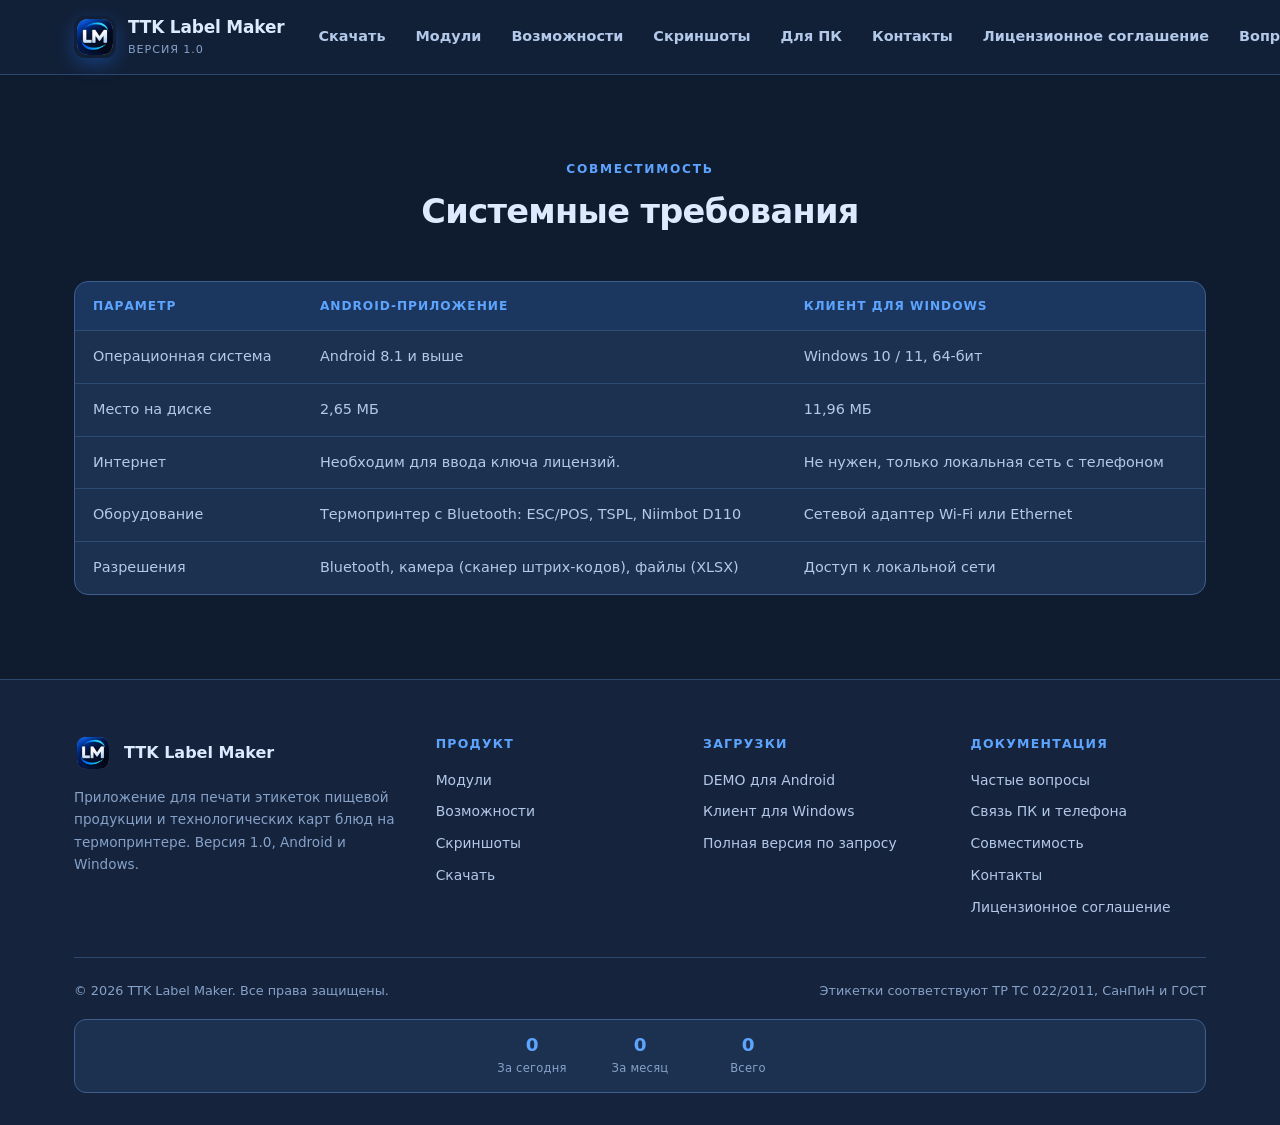
==== Compatibility.html @ c84359e0 "Счётчик: «за сегодня» через свежую разбивку по дням (dimensions=ym:s:date), чтобы видеть сегодняшние" ====
<!DOCTYPE html>
<html lang="ru" style="background:#0f1b2e">
<head>
<meta charset="UTF-8">
  <meta name="viewport" content="width=device-width, initial-scale=1">
  
<meta name="color-scheme" content="dark"><title>Совместимость и системные требования — TTK Label Maker</title>
  <meta name="description" content="Системные требования и совместимость TTK Label Maker: Android 8.0 и выше, Windows 10/11 64-бит, термопринтеры ESC/POS, TSPL и Niimbot D110.">
  <meta name="keywords" content="TTK Label Maker, этикетки, термопринтер, технологические карты, ТТК, СанПиН, ГОСТ, QR-код, Android, печать по Bluetooth, скачать APK">
  <meta name="theme-color" content="#050a14">
  <meta property="og:type" content="website">
  <meta property="og:title" content="TTK Label Maker — этикетки и техкарты с телефона">
  <meta property="og:description" content="Печать этикеток и технологических карт прямо со смартфона. Готовые базы с нормами хранения, QR-код, Bluetooth-печать, Windows-редактор баз.">
  <meta property="og:image" content="https://wasso75.github.io/ttk-label-maker/assets/img/app-icon.png">
  <meta property="og:url" content="https://wasso75.github.io/ttk-label-maker/Compatibility.html">
  <link rel="icon" type="image/png" href="assets/img/app-icon.png">
  <link rel="stylesheet" href="assets/css/style.css?v=20261026b">

  <!-- Yandex.Metrika counter -->
  <script type="text/javascript">
    (function (m, e, t, r, i, k, a) {
      m[i] = m[i] || function () { (m[i].a = m[i].a || []).push(arguments); };
      m[i].l = 1 * new Date();
      for (var j = 0; j < document.scripts.length; j++) { if (document.scripts[j].src === r) { return; } }
      k = e.createElement(t), a = e.getElementsByTagName(t)[0], k.async = 1, k.src = r, a.parentNode.insertBefore(k, a);
    })(window, document, "script", "https://mc.yandex.ru/metrika/tag.js", "ym");

    ym(113813533, "init", {
      clickmap: true,
      trackLinks: true,
      accurateTrackBounce: true,
      webvisor: true
    });
  </script>
  <noscript><div><img src="https://mc.yandex.ru/watch/113813533" style="position:absolute; left:-9999px;" alt="" /></div></noscript>
  <!-- /Yandex.Metrika counter -->
</head>
</head>
<body>

  <header class="header">
    <div class="container header__inner">
      <a class="brand" href="index.html">
        <img class="brand__icon" src="assets/img/app-icon.png" alt="Иконка TTK Label Maker" width="42" height="42">
        <span>
          <span class="brand__name">TTK Label Maker</span>
          <span class="brand__sub">версия 1.0</span>
        </span>
      </a>

      <nav id="mainNav">
          <ul class="nav">
            <li><a href="download.html">Скачать</a></li>
            <li><a class="is-active" href="modules.html">Модули</a></li>
            <li><a href="features.html">Возможности</a></li>
            <li><a href="screens.html">Скриншоты</a></li>
            <li><a href="pc.html">Для ПК</a></li>
            <li><a href="contacts.html">Контакты</a></li>
            <li><a href="license.html">Лицензионное соглашение</a></li>
            <li><a href="faq.html">Вопросы</a></li>
          </ul>
      </nav>

      <button class="nav-toggle" id="navToggle" type="button" aria-label="Открыть меню" aria-expanded="false" aria-controls="mainNav">
        <span class="nav-toggle__icon">
          <span class="nav-toggle__bar"></span>
          <span class="nav-toggle__bar"></span>
          <span class="nav-toggle__bar"></span>
        </span>
        <span class="nav-toggle__label">Меню</span>
      </button>

      <div class="header__cta">
        <a class="btn btn--primary btn--sm" href="download.html">Скачать</a>
      </div>
    </div>
  </header>

    <main id="top">

    <section class="section" id="compat">
      <div class="container">
        <div class="section__head">
          <span class="section__eyebrow">Совместимость</span>
          <h1 class="section__title">Системные требования</h1>
        </div>

        <div class="table-wrap">
          <table>
            <thead>
              <tr>
                <th>Параметр</th>
                <th>Android-приложение</th>
                <th>Клиент для Windows</th>
              </tr>
            </thead>
            <tbody>
              <tr>
                <td data-label="Параметр">Операционная система</td>
                <td data-label="Android-приложение">Android 8.1 и выше</td>
                <td data-label="Клиент для Windows">Windows 10 / 11, 64-бит</td>
              </tr>
              <tr>
                <td data-label="Параметр">Место на диске</td>
                <td data-label="Android-приложение">2,65 МБ</td>
                <td data-label="Клиент для Windows">11,96 МБ</td>
              </tr>
              <tr>
                <td data-label="Параметр">Интернет</td>
                <td data-label="Android-приложение">Необходим для ввода ключа лицензий.</td>
                <td data-label="Клиент для Windows">Не нужен, только локальная сеть с телефоном</td>
              </tr>
              <tr>
                <td data-label="Параметр">Оборудование</td>
                <td data-label="Android-приложение">Термопринтер с Bluetooth: ESC/POS, TSPL, Niimbot D110</td>
                <td data-label="Клиент для Windows">Сетевой адаптер Wi-Fi или Ethernet</td>
              </tr>
              <tr>
                <td data-label="Параметр">Разрешения</td>
                <td data-label="Android-приложение">Bluetooth, камера (сканер штрих-кодов), файлы (XLSX)</td>
                <td data-label="Клиент для Windows">Доступ к локальной сети</td>
              </tr>
            </tbody>
          </table>
        </div>
      </div>
    </section>

  </main>

  <footer class="footer">
    <div class="container">
      <div class="footer__grid">
        <div>
          <div class="footer__brand">
            <img src="assets/img/app-icon.png" alt="" width="38" height="38" loading="lazy">
            <span>TTK Label Maker</span>
          </div>
          <p>
            Приложение для печати этикеток пищевой продукции и технологических карт блюд
            на термопринтере. Версия 1.0, Android и Windows.
          </p>
        </div>

        <div>
          <h4>Продукт</h4>
          <ul>
            <li><a href="modules.html">Модули</a></li>
            <li><a href="features.html">Возможности</a></li>
            <li><a href="screens.html">Скриншоты</a></li>
            <li><a href="download.html">Скачать</a></li>
          </ul>
        </div>

        <div>
          <h4>Загрузки</h4>
          <ul>
            <li><a href="download/TTK-Label-DEMO-v1.0.apk">DEMO для Android</a></li>
            <li><a href="download/TTK-Label-Client.exe" download>Клиент для Windows</a></li>
            <li><a href="contacts.html">Полная версия по запросу</a></li>
          </ul>
        </div>

        <div>
          <h4>Документация</h4>
          <ul>
            <li><a href="faq.html">Частые вопросы</a></li>
            <li><a href="pc.html">Связь ПК и телефона</a></li>
            <li><a href="Compatibility.html">Совместимость</a></li>
            <li><a href="#contacts">Контакты</a></li>
            <li><a href="license.html">Лицензионное соглашение</a></li>
          </ul>
        </div>
      </div>

      <div class="footer__bottom">
        <span>© 2026 TTK Label Maker. Все права защищены.</span>
        <span>Этикетки соответствуют ТР ТС 022/2011, СанПиН и ГОСТ</span>
      </div>

      <div class="footer__stats" id="footerStats" aria-label="Статистика посещений">
        <span class="footer__stat">
          <b class="footer__stat-num" data-k="today">–</b>
          <span class="footer__stat-lbl">За сегодня</span>
        </span>
        <span class="footer__stat">
          <b class="footer__stat-num" data-k="month">–</b>
          <span class="footer__stat-lbl">За месяц</span>
        </span>
        <span class="footer__stat">
          <b class="footer__stat-num" data-k="total">–</b>
          <span class="footer__stat-lbl">Всего</span>
        </span>
      </div>
    </div>
  </footer>

  <button class="to-top" id="toTop" type="button" aria-label="Наверх">↑</button>

  <button class="to-top" id="toTop" type="button" aria-label="Наверх">↑</button>

  <div class="cursor-trail" id="cursorTrail" aria-hidden="true"></div>
  <div class="cursor-glow" id="cursorGlow" aria-hidden="true"></div>

  <script>
    (function () {
      var toTop = document.getElementById('toTop');

      window.addEventListener('scroll', function () {
        if (window.scrollY > 700) {
          toTop.classList.add('is-visible');
        } else {
          toTop.classList.remove('is-visible');
        }
      }, { passive: true });

      toTop.addEventListener('click', function () {
        window.scrollTo({ top: 0, behavior: 'smooth' });
      });

      // Мобильное меню (гамбургер)
      var navToggle = document.getElementById('navToggle');
      var mainNav = document.getElementById('mainNav');
      if (navToggle && mainNav) {
        navToggle.addEventListener('click', function () {
          var open = mainNav.classList.toggle('is-open');
          navToggle.setAttribute('aria-expanded', open ? 'true' : 'false');
          navToggle.setAttribute('aria-label', open ? 'Закрыть меню' : 'Открыть меню');
        });

        mainNav.addEventListener('click', function (e) {
          if (e.target && e.target.tagName === 'A') {
            mainNav.classList.remove('is-open');
            navToggle.setAttribute('aria-expanded', 'false');
            navToggle.setAttribute('aria-label', 'Открыть меню');
          }
        });
      }

      document.querySelectorAll('[data-file]').forEach(function (btn) {
        btn.addEventListener('click', function () {
          var file = btn.getAttribute('data-file');
          var isApk = /\.apk$/i.test(file);

          if (isApk) {
            window.location.href = file;
            var box = document.getElementById('install');
            if (box) {
              box.classList.remove('is-highlight');
              void box.offsetWidth;
              box.classList.add('is-highlight');
              box.scrollIntoView({ behavior: 'smooth', block: 'center' });
            }
            return;
          }

          var link = document.createElement('a');
          link.href = file;
          link.download = '';
          document.body.appendChild(link);
          link.click();
          document.body.removeChild(link);
        });
      });

      // Сияние и шлейф, следующие за курсором
      var glow = document.getElementById('cursorGlow');
      var trail = document.getElementById('cursorTrail');
      var calm = window.matchMedia('(prefers-reduced-motion: reduce)').matches;
      var fine = window.matchMedia('(hover: hover) and (pointer: fine)').matches;

      if (glow && trail && fine) {
        var tx = 0, ty = 0;
        var s = { x: 0, y: 0 }, c = { x: 0, y: 0 };
        var raf = null, alive = false;

        var move = function () {
          var k1 = calm ? 1 : 0.07;   // шлейф
          var k2 = calm ? 1 : 0.2;    // ядро

          s.x += (tx - s.x) * k1; s.y += (ty - s.y) * k1;
          c.x += (tx - c.x) * k2; c.y += (ty - c.y) * k2;

          trail.style.transform = 'translate3d(' + s.x.toFixed(1) + 'px,' + s.y.toFixed(1) + 'px,0)';
          glow.style.transform = 'translate3d(' + c.x.toFixed(1) + 'px,' + c.y.toFixed(1) + 'px,0)';

          if (Math.abs(tx - s.x) > 0.3 || Math.abs(ty - s.y) > 0.3 ||
              Math.abs(tx - c.x) > 0.3 || Math.abs(ty - c.y) > 0.3) {
            raf = requestAnimationFrame(move);
          } else {
            raf = null;
          }
        };

        var start = function () {
          if (!alive) {
            alive = true;
            s.x = tx; s.y = ty; c.x = tx; c.y = ty;
          }
          trail.classList.add('is-visible');
          glow.classList.add('is-visible');
          if (raf === null) {
            raf = requestAnimationFrame(move);
          }
        };

        var stop = function () {
          trail.classList.remove('is-visible');
          glow.classList.remove('is-visible');
        };

        document.addEventListener('mousemove', function (e) {
          tx = e.clientX;
          ty = e.clientY;
          start();
        }, { passive: true });

        document.addEventListener('touchstart', stop, { passive: true });
        document.addEventListener('mouseleave', stop);
        window.addEventListener('blur', stop);
      }

      // Копирование email/телефона в буфер с краткой подписью
      document.querySelectorAll('.contact-link--copy').forEach(function (link) {
        link.addEventListener('click', function (e) {
          var text = link.getAttribute('data-copy') || '';
          var label = link.getAttribute('data-copy-label') || 'Скопировано';

          // Кнопка «Запросить полную версию»: клик копирует адрес, а не открывает почтовик
          if (link.hasAttribute('data-tooltip')) {
            e.preventDefault();
          }

          function copied() {
            showCopyToast(e, label);
          }

          if (navigator.clipboard && navigator.clipboard.writeText) {
            navigator.clipboard.writeText(text).then(copied).catch(function () { fallbackCopy(text, link, copied); });
          } else {
            fallbackCopy(text, link, copied);
          }
        });
      });

      function fallbackCopy(text, link, done) {
        var ta = document.createElement('textarea');
        ta.value = text;
        ta.style.position = 'fixed';
        ta.style.opacity = '0';
        document.body.appendChild(ta);
        ta.select();
        try { document.execCommand('copy'); } catch (err) {}
        document.body.removeChild(ta);
        done();
      }

      function showCopyToast(e, label) {
        var toast = document.getElementById('copyToast');
        if (!toast) {
          toast = document.createElement('div');
          toast.id = 'copyToast';
          toast.className = 'copy-toast';
          document.body.appendChild(toast);
        }
        var x = (e && e.clientX) || window.innerWidth / 2;
        var y = (e && e.clientY) || window.innerHeight / 2;
        toast.textContent = label;
        toast.style.left = x + 'px';
        toast.style.top = y + 'px';
        toast.classList.add('is-visible');
        clearTimeout(toast._t);
        toast._t = setTimeout(function () {
          toast.classList.remove('is-visible');
        }, 1600);
      }

      // Плавное раскрытие/сворачивание FAQ — управляем вручную (перехват клика),
      // чтобы анимация шла плавно в обе стороны (нативный details скрывал мгновенно)
      document.querySelectorAll('.faq details').forEach(function (detail) {
        var body = detail.querySelector('.faq__answer');
        if (!body) return;

        // начальное состояние: если открыто (напр. восстановлено навигацией) — показать
        function toOpen() {
          body.classList.remove('is-closed');
          body.style.maxHeight = '0px';
          // ждём кадр, чтобы контент был отрендерен, потом замеряем и анимируем
          requestAnimationFrame(function () {
            var h = body.scrollHeight;
            body.style.maxHeight = h + 'px';
          });
        }

        function toClose() {
          body.style.maxHeight = body.scrollHeight + 'px';
          void body.offsetHeight;
          body.classList.add('is-closed');
          // после анимации реально закрываем details
          clearTimeout(detail._t);
          detail._t = setTimeout(function () {
            detail.open = false;
            body.style.maxHeight = '';
          }, 500);
        }

        if (detail.open) {
          toOpen();
        } else {
          body.classList.add('is-closed');
          body.style.maxHeight = '0px';
        }

        var summary = detail.querySelector('summary');
        summary.addEventListener('click', function (e) {
          e.preventDefault();
          if (detail.open) {
            toClose();
          } else {
            detail.open = true;
            toOpen();
          }
        });
      });

      // Скриншоты: без открытия на весь экран, только подсветка при наведении/тапе
      document.querySelectorAll('.gallery .shot__frame img, .win-shot__frame img, .win-fmt__frame img').forEach(function (img) {
        var frame = img.closest('.shot__frame, .win-shot__frame, .win-fmt__frame');
        if (frame) {
          frame.addEventListener('mouseenter', function () {
            frame.classList.add('is-hover');
          });
          frame.addEventListener('mouseleave', function () {
            frame.classList.remove('is-hover');
          });
        }
      });
    })();
  </script>

  <script>
    // Статистика посещений из Яндекс.Метрики (API)
    (function () {
      var CID = '113813533';
      var TOKEN = 'y0__wgBEJ-TziwY8dtNIJLzoMUZBxt44lhW3Wht_YZVXOSJeooBLZM';
      var box = document.getElementById('footerStats');
      if (!box) return;

      function fmt(n) {
        n = Math.round(n || 0);
        return n.toString().replace(/\B(?=(\d{3})+(?!\d))/g, ' ');
      }

      function set(key, val) {
        var el = box.querySelector('[data-k="' + key + '"]');
        if (el) {
          var shown = val;
          el.textContent = fmt(shown);
        }
      }

      function load() {
        var _now = new Date();
        var todayStr = _now.getFullYear() + '-' + String(_now.getMonth() + 1).padStart(2, '0') + '-' + String(_now.getDate()).padStart(2, '0');
        var urlToday = 'https://api-metrika.yandex.net/stat/v1/data?ids=' + CID +
          '&metrics=ym:s:visits&date1=' + todayStr + '&date2=' + todayStr + '&group=day&dimensions=ym:s:date';
        var d1 = new Date();
        d1.setDate(d1.getDate() - 30);
        var d1s = d1.toISOString().slice(0, 10);
        var urlMonth = 'https://api-metrika.yandex.net/stat/v1/data?ids=' + CID +
          '&metrics=ym:s:visits&date1=' + d1s + '&date2=today';
        var urlTotal = 'https://api-metrika.yandex.net/stat/v1/data?ids=' + CID +
          '&metrics=ym:s:visits&date1=2026-01-01&date2=today';

        function get(u, cb) {
          fetch(u, { headers: { 'Authorization': 'OAuth ' + TOKEN } })
            .then(function (r) { return r.json(); })
            .then(function (j) { cb((j && j.totals) ? j.totals[0] : 0); })
            .catch(function () { cb(0); });
        }

        get(urlToday, function (v) { set('today', v); });
        get(urlMonth, function (v) { set('month', v); });
        get(urlTotal, function (v) { set('total', v); });
      }

      load();
    })();
  </script>


  <script>
    // Плавный переход между страницами (затухание)
    (function () {
      function isInternal(href) {
        if (!href) return false;
        if (href.charAt(0) === '#') return false;
        if (/^(mailto:|tel:|download:)/i.test(href)) return false;
        if (/^https?:\/\//i.test(href)) return href.indexOf(location.origin) === 0;
        return true;
      }

      // затухание при появлении страницы
      document.documentElement.classList.add('page-enter');

      // прослушиваем клики по внутренним ссылкам
      document.addEventListener('click', function (e) {
        var a = e.target && e.target.closest ? e.target.closest('a') : null;
        if (!a) return;
        var href = a.getAttribute('href');
        if (!href) return;
        if (!/.html(?:#|$)/i.test(href)) return;
        if (!isInternal(href)) return;
        e.preventDefault();
        document.body.classList.add('page-leave');
        setTimeout(function () {
          window.location.href = href;
        }, 320);
      }, true);
    })();
  </script>

</body>
</html>
---- assets/css/style.css ----
﻿/* ============================================================
   TTK Label Maker — рекламная страница
   Тёмно-синяя тема, синий текст
   ============================================================ */

:root {
  color-scheme: dark;
  --bg: #0f1b2e;
  --bg-2: #15233c;
  --surface: #1c3150;
  --surface-2: #213a5f;
  --surface-3: #2a4773;
  --border: #3d5f8f;
  --text: #deebff;
  --text-dim: #b3c9e9;
  --muted: #86a2c9;
  --accent: #1e6fe0;
  --accent-2: #5da4ff;
  --accent-soft: rgba(30, 111, 224, 0.14);
  --accent-line: rgba(74, 147, 255, 0.35);
  --ok: #2f9e63;
  --radius-sm: 8px;
  --radius: 14px;
  --radius-lg: 22px;
  --shadow: 0 18px 50px rgba(0, 12, 30, 0.5);
  --shadow-blue: 0 14px 40px rgba(30, 111, 224, 0.28);
  --font: "Segoe UI", "Inter", system-ui, -apple-system, "Helvetica Neue", Arial, sans-serif;
}

* {
  margin: 0;
  padding: 0;
  box-sizing: border-box;
}

html {
  scroll-behavior: smooth;
  font-size: 16px;
  background: #0f1b2e;
}

body {
  font-family: var(--font);
  background: var(--bg);
  color: var(--text);
  line-height: 1.65;
  overflow-x: hidden;
  -webkit-font-smoothing: antialiased;
}

/* Плавный переход между страницами (затухание) */
html.page-enter {
  animation: pageFadeIn 0.45s ease;
}

body.page-leave {
  opacity: 0 !important;
  transition: opacity 0.3s ease;
}

@keyframes pageFadeIn {
  from {
    opacity: 0;
  }
  to {
    opacity: 1;
  }
}

img {
  display: block;
  max-width: 100%;
  height: auto;
}

a {
  color: var(--accent-2);
  text-decoration: none;
}

::selection {
  background: var(--accent);
  color: #fff;
}

::-webkit-scrollbar {
  width: 10px;
}
::-webkit-scrollbar-track {
  background: var(--bg);
}
::-webkit-scrollbar-thumb {
  background: #16324f;
  border-radius: 6px;
}
::-webkit-scrollbar-thumb:hover {
  background: #1e4468;
}

.container {
  width: 100%;
  max-width: 1180px;
  margin: 0 auto;
  padding: 0 24px;
}

/* ================= Шапка ================= */
.header {
  position: sticky;
  top: 0;
  z-index: 200;
  background: rgba(20, 34, 58, 0.88);
  backdrop-filter: blur(14px);
  -webkit-backdrop-filter: blur(14px);
  border-bottom: 1px solid rgba(51, 82, 124, 0.8);
}

.header__inner {
  display: flex;
  align-items: center;
  justify-content: space-between;
  gap: 20px;
  height: 74px;
}

.brand {
  display: flex;
  align-items: center;
  gap: 12px;
  color: var(--text);
  flex-shrink: 0;
}

.brand__icon {
  width: 42px;
  height: 42px;
  border-radius: 11px;
  box-shadow: 0 6px 18px rgba(30, 111, 224, 0.4);
}

.brand__name {
  font-weight: 800;
  font-size: 1.06rem;
  letter-spacing: -0.01em;
  line-height: 1.15;
}

.brand__sub {
  display: block;
  font-size: 0.7rem;
  font-weight: 500;
  color: var(--muted);
  letter-spacing: 0.08em;
  text-transform: uppercase;
}

.nav {
  display: flex;
  align-items: center;
  gap: 2px;
  list-style: none;
}

.nav a {
  display: block;
  padding: 9px 14px;
  border-radius: 10px;
  color: var(--text-dim);
  font-size: 0.9rem;
  font-weight: 600;
  transition: 0.2s ease;
  white-space: nowrap;
}

.nav a:hover {
  color: var(--accent-2);
  background: var(--accent-soft);
}

/* Кнопка-гамбургер (мобильное меню) */
.nav-toggle {
  display: none;
  flex-direction: column;
  align-items: center;
  justify-content: center;
  gap: 3px;
  min-width: 54px;
  height: 44px;
  padding: 6px 10px;
  margin-left: auto;
  background: transparent;
  border: 1px solid var(--accent-line);
  border-radius: 10px;
  cursor: pointer;
  z-index: 220;
}

.nav-toggle__icon {
  display: flex;
  flex-direction: column;
  justify-content: center;
  gap: 4px;
  width: 20px;
  height: 16px;
}

.nav-toggle__bar {
  display: block;
  width: 100%;
  height: 2px;
  border-radius: 2px;
  background: var(--text-dim);
  transition: transform 0.3s ease, opacity 0.3s ease, width 0.3s ease;
}

.nav-toggle__label {
  font-size: 0.66rem;
  font-weight: 700;
  color: var(--text-dim);
  letter-spacing: 0.04em;
  line-height: 1;
}

.nav-toggle[aria-expanded="true"] .nav-toggle__icon .nav-toggle__bar:nth-child(1) {
  transform: translateY(6px) rotate(45deg);
}

.nav-toggle[aria-expanded="true"] .nav-toggle__icon .nav-toggle__bar:nth-child(2) {
  opacity: 0;
}

.nav-toggle[aria-expanded="true"] .nav-toggle__icon .nav-toggle__bar:nth-child(3) {
  transform: translateY(-6px) rotate(-45deg);
}

.header__cta {
  flex-shrink: 0;
}

/* ================= Кнопки ================= */
.btn {
  display: inline-flex;
  align-items: center;
  justify-content: center;
  gap: 9px;
  padding: 13px 26px;
  border: 1px solid transparent;
  border-radius: 12px;
  font-family: inherit;
  font-size: 0.94rem;
  font-weight: 700;
  line-height: 1.2;
  letter-spacing: 0.01em;
  transition: 0.22s ease;
  white-space: nowrap;
}

.btn--primary {
  background: linear-gradient(135deg, var(--accent) 0%, #1658b0 100%);
  color: #fff;
  box-shadow: var(--shadow-blue);
}

.btn--primary:hover {
  transform: translateY(-2px);
  box-shadow: 0 18px 44px rgba(30, 111, 224, 0.42);
}

.btn--ghost {
  background: rgba(15, 35, 56, 0.7);
  border-color: var(--accent-line);
  color: var(--text);
}

.btn--ghost:hover {
  border-color: var(--accent-2);
  color: #fff;
  background: rgba(30, 111, 224, 0.16);
  transform: translateY(-2px);
}

.btn--sm {
  padding: 9px 16px;
  font-size: 0.84rem;
  border-radius: 10px;
}

.btn--block {
  width: 100%;
}

.btn__note {
  display: block;
  font-size: 0.7rem;
  font-weight: 500;
  opacity: 0.75;
  margin-top: 2px;
}

/* ================= Hero ================= */
.hero {
  position: relative;
  padding: 78px 0 66px;
  overflow: hidden;
}

.hero::before,
.hero::after {
  content: "";
  position: absolute;
  border-radius: 50%;
  pointer-events: none;
  z-index: 0;
}

.hero::before {
  width: 760px;
  height: 760px;
  top: -320px;
  right: -180px;
  background: radial-gradient(circle, rgba(30, 111, 224, 0.28) 0%, transparent 62%);
}

.hero::after {
  width: 620px;
  height: 620px;
  bottom: -340px;
  left: -200px;
  background: radial-gradient(circle, rgba(74, 147, 255, 0.14) 0%, transparent 65%);
}

.hero__grid {
  position: relative;
  z-index: 1;
  display: grid;
  grid-template-columns: 1.15fr 0.85fr;
  gap: 56px;
  align-items: center;
}

.badge {
  display: inline-flex;
  align-items: center;
  gap: 8px;
  padding: 7px 15px;
  margin-bottom: 22px;
  border: 1px solid var(--accent-line);
  border-radius: 100px;
  background: var(--accent-soft);
  color: var(--accent-2);
  font-size: 0.76rem;
  font-weight: 700;
  letter-spacing: 0.06em;
  text-transform: uppercase;
}

.badge__dot {
  width: 7px;
  height: 7px;
  border-radius: 50%;
  background: var(--accent-2);
  box-shadow: 0 0 0 4px rgba(74, 147, 255, 0.18);
}

.hero h1 {
  font-size: clamp(2.1rem, 4.6vw, 3.35rem);
  font-weight: 800;
  line-height: 1.12;
  letter-spacing: -0.025em;
  margin-bottom: 20px;
  color: #dce9ff;
}

.hero h1 em {
  font-style: normal;
  color: var(--accent-2);
}

.hero__lead {
  font-size: 1.08rem;
  color: var(--text-dim);
  max-width: 560px;
  margin-bottom: 14px;
}

.hero__meta {
  font-size: 0.85rem;
  color: var(--muted);
  margin-bottom: 30px;
}

.hero__actions {
  display: flex;
  flex-wrap: wrap;
  gap: 12px;
  margin-bottom: 34px;
}

.hero__stats {
  display: flex;
  flex-wrap: wrap;
  gap: 12px;
  padding-top: 26px;
  border-top: 1px solid rgba(51, 82, 124, 0.9);
}

.stat {
  min-width: 104px;
}

.stat__value {
  font-size: 1.42rem;
  font-weight: 800;
  color: var(--accent-2);
  letter-spacing: -0.02em;
  line-height: 1.2;
}

.stat__label {
  font-size: 0.76rem;
  color: var(--muted);
  line-height: 1.35;
}

/* Телефон в hero */
.phone {
  position: relative;
  justify-self: center;
  width: 100%;
  max-width: 300px;
  padding: 10px;
  border-radius: 38px;
  background: linear-gradient(160deg, #1a3a5c 0%, #091322 100%);
  border: 1px solid rgba(74, 147, 255, 0.32);
  box-shadow: 0 40px 90px rgba(0, 0, 0, 0.7), 0 0 0 1px rgba(74, 147, 255, 0.1) inset;
}

.phone::before {
  content: "";
  position: absolute;
  top: 18px;
  left: 50%;
  transform: translateX(-50%);
  width: 84px;
  height: 6px;
  border-radius: 6px;
  background: rgba(74, 147, 255, 0.28);
  z-index: 3;
}

.phone__screen {
  position: relative;
  aspect-ratio: 9 / 20;
  overflow: hidden;
  border-radius: 29px;
  background: #050a14;
  box-shadow: 0 0 0 1px rgba(0, 12, 30, 0.5) inset;
}

.phone__screen img {
  width: 100%;
  height: 100%;
  object-fit: cover;
  object-position: top center;
}

.phone__screen::after {
  content: "";
  position: absolute;
  inset: 0;
  border-radius: inherit;
  background: linear-gradient(180deg, rgba(20, 34, 58, 0.35) 0%, transparent 14%, transparent 82%, rgba(20, 34, 58, 0.5) 100%);
  pointer-events: none;
}

.phone__glow {
  position: absolute;
  inset: -28px;
  border-radius: 50%;
  background: radial-gradient(circle, rgba(30, 111, 224, 0.3) 0%, transparent 68%);
  filter: blur(18px);
  z-index: -1;
}

/* ================= Секции ================= */
.section {
  padding: 84px 0;
}

.section--alt {
  background: linear-gradient(180deg, var(--bg-2) 0%, var(--bg) 100%);
  border-top: 1px solid rgba(51, 82, 124, 0.6);
  border-bottom: 1px solid rgba(51, 82, 124, 0.6);
}

.section__head {
  max-width: 720px;
  margin: 0 auto 48px;
  text-align: center;
}

.section__eyebrow {
  display: block;
  margin-bottom: 12px;
  font-size: 0.76rem;
  font-weight: 700;
  letter-spacing: 0.14em;
  text-transform: uppercase;
  color: var(--accent-2);
}

.section__title {
  font-size: clamp(1.6rem, 3vw, 2.1rem);
  font-weight: 800;
  letter-spacing: -0.02em;
  color: #dce9ff;
  margin-bottom: 12px;
  line-height: 1.25;
}

.section__text {
  color: var(--text-dim);
  font-size: 1rem;
}

/* ================= Модули ================= */
.modules {
  display: grid;
  grid-template-columns: repeat(2, 1fr);
  gap: 22px;
}

.module {
  position: relative;
  padding: 34px 30px;
  background: linear-gradient(160deg, var(--surface-2) 0%, var(--surface) 100%);
  border: 1px solid var(--border);
  border-radius: var(--radius-lg);
  overflow: hidden;
  transition: 0.25s ease;
}

.module:hover {
  transform: translateY(-4px);
  border-color: var(--accent-line);
  box-shadow: var(--shadow);
}

.module__tag {
  display: inline-block;
  padding: 4px 11px;
  margin-bottom: 16px;
  border-radius: 7px;
  background: var(--accent-soft);
  color: var(--accent-2);
  font-size: 0.72rem;
  font-weight: 700;
  letter-spacing: 0.08em;
  text-transform: uppercase;
}

.module h3 {
  font-size: 1.42rem;
  font-weight: 800;
  color: #dce9ff;
  margin-bottom: 10px;
  letter-spacing: -0.01em;
}

.module p {
  color: var(--text-dim);
  font-size: 0.95rem;
  margin-bottom: 18px;
}

.module ul {
  list-style: none;
  display: grid;
  gap: 9px;
}

.module li {
  position: relative;
  padding-left: 26px;
  color: var(--text-dim);
  font-size: 0.9rem;
}

.module li::before {
  content: "";
  position: absolute;
  left: 0;
  top: 8px;
  width: 12px;
  height: 12px;
  border-radius: 4px;
  background: var(--accent);
  box-shadow: 0 0 0 3px rgba(30, 111, 224, 0.16);
}

/* ================= Возможности ================= */
.cards {
  display: grid;
  grid-template-columns: minmax(0, 1fr);
  gap: 14px;
  max-width: 860px;
  margin: 0 auto;
}


.card {
  padding: 28px 24px;
  background: var(--surface);
  border: 1px solid var(--border);
  border-radius: var(--radius);
  transition: 0.22s ease;
  display: flex;
  flex-wrap: wrap;
  align-items: center;
}

.card:hover {
  border-color: var(--accent-line);
  background: var(--surface-2);
}

.card__icon {
  width: 46px;
  height: 46px;
  flex-shrink: 0;
  display: flex;
  align-items: center;
  justify-content: center;
  margin: 0 14px 0 0;
  border-radius: 12px;
  background: var(--accent-soft);
  border: 1px solid rgba(74, 147, 255, 0.22);
  font-size: 1.3rem;
}

.card h3 {
  flex: 1 1 auto;
  font-size: 1.04rem;
  font-weight: 700;
  color: #dce9ff;
  margin: 0;
  line-height: 1.35;
}

.card p {
  flex: 0 0 100%;
  margin-top: 12px;
  color: var(--text-dim);
  font-size: 0.88rem;
}

/* ================= Скриншоты ================= */
.gallery {
  display: grid;
  grid-template-columns: repeat(4, minmax(0, 1fr));
  gap: 24px;
  align-items: start;
}

.shot {
  display: flex;
  flex-direction: column;
  gap: 14px;
}

.shot__frame {
  position: relative;
  padding: 7px;
  border-radius: 28px;
  background: linear-gradient(165deg, #1a3a5c 0%, #091322 100%);
  border: 1px solid rgba(74, 147, 255, 0.24);
  box-shadow: 0 20px 45px rgba(0, 0, 0, 0.45);
  overflow: hidden;
  transition: transform 0.3s ease, border-color 0.3s ease, box-shadow 0.3s ease;
}

.shot__frame::before {
  content: "";
  position: absolute;
  top: 13px;
  left: 50%;
  transform: translateX(-50%);
  width: 34%;
  height: 4px;
  border-radius: 4px;
  background: rgba(74, 147, 255, 0.3);
  z-index: 3;
}

.shot__frame img {
  width: 100%;
  height: auto;
  aspect-ratio: 9 / 20;
  object-fit: cover;
  object-position: top center;
  border-radius: 22px;
  transition: transform 0.5s ease;
}

.shot__frame::after {
  content: "";
  position: absolute;
  inset: 7px;
  border-radius: 22px;
  background: linear-gradient(180deg, rgba(20, 34, 58, 0.14) 0%, transparent 14%, transparent 84%, rgba(20, 34, 58, 0.2) 100%);
  pointer-events: none;
}

.shot:hover .shot__frame {
  transform: translateY(-6px);
  border-color: var(--accent-2);
  box-shadow: 0 24px 55px rgba(30, 111, 224, 0.38);
}

.shot:hover .shot__frame img {
  transform: none;
}

.shot figcaption {
  text-align: center;
  font-size: 0.8rem;
  color: var(--muted);
  line-height: 1.45;
}

.shot figcaption strong {
  display: block;
  margin-bottom: 2px;
  color: var(--text);
  font-size: 0.88rem;
  font-weight: 700;
}

/* Стрелочки-навигация в разделе Интерфейс */
.gallery-hint {
  display: flex;
  align-items: center;
  justify-content: center;
  gap: 10px;
  margin-top: 22px;
  line-height: 1;
}

.gallery-hint--top {
  margin: 0 0 18px;
}

.gallery-hint__icon {
  color: var(--accent-2);
  font-size: 1.35rem;
  letter-spacing: 6px;
  animation: hintSlide 1.6s ease-in-out infinite;
}

@keyframes hintSlide {
  0%, 100% {
    transform: translateX(0);
  }
  50% {
    transform: translateX(6px);
  }
}

/* ================= Windows: клиент-редактор ================= */
.win-showcase {
  display: grid;
  grid-template-columns: 1fr 1fr;
  gap: 26px;
  align-items: start;
  margin-bottom: 40px;
}

.win-shot {
  display: flex;
  flex-direction: column;
  gap: 16px;
}

.win-shot__frame {
  position: relative;
  padding: 8px;
  border-radius: 16px;
  background: linear-gradient(165deg, #1a3a5c 0%, #091322 100%);
  border: 1px solid rgba(74, 147, 255, 0.26);
  box-shadow: 0 22px 50px rgba(0, 0, 0, 0.5);
  overflow: hidden;
  transition: transform 0.3s ease, border-color 0.3s ease, box-shadow 0.3s ease;
}

.win-shot__frame img {
  display: block;
  width: 100%;
  height: auto;
  border-radius: 10px;
  aspect-ratio: 16 / 10.5;
  object-fit: cover;
  object-position: top center;
  transition: transform 0.5s ease;
}

.win-shot:hover .win-shot__frame {
  transform: translateY(-6px);
  border-color: var(--accent-2);
  box-shadow: 0 30px 60px rgba(30, 111, 224, 0.4);
}

.win-shot:hover .win-shot__frame img {
  transform: scale(1.02);
}

.win-shot figcaption {
  text-align: center;
  font-size: 0.82rem;
  color: var(--muted);
  line-height: 1.5;
}

.win-shot figcaption strong {
  display: block;
  margin-bottom: 3px;
  color: var(--text);
  font-size: 0.92rem;
  font-weight: 700;
}

.win-formats {
  padding: 34px 30px 30px;
  background: linear-gradient(165deg, var(--surface-2) 0%, var(--surface) 100%);
  border: 1px solid var(--border);
  border-radius: var(--radius-lg);
}

.win-formats__title {
  font-size: 1.25rem;
  font-weight: 800;
  color: #dce9ff;
  margin-bottom: 10px;
  text-align: center;
}

.win-formats__intro {
  text-align: center;
  color: var(--text-dim);
  font-size: 0.98rem;
  max-width: 700px;
  margin: 0 auto 30px;
}

.win-formats__grid {
  display: grid;
  grid-template-columns: 1fr 1fr;
  gap: 26px;
}

.win-fmt {
  display: flex;
  flex-direction: column;
  gap: 14px;
}

.win-fmt__frame {
  border-radius: 14px;
  overflow: hidden;
  border: 1px solid rgba(74, 147, 255, 0.2);
  box-shadow: 0 16px 40px rgba(0, 0, 0, 0.45);
  transition: transform 0.3s ease, border-color 0.3s ease, box-shadow 0.3s ease;
}

.win-fmt__frame img {
  display: block;
  width: 100%;
  height: auto;
  aspect-ratio: 16 / 9.5;
  object-fit: cover;
  object-position: top center;
}

.win-fmt:hover .win-fmt__frame {
  transform: translateY(-5px);
  border-color: var(--accent-2);
  box-shadow: 0 24px 50px rgba(30, 111, 224, 0.38);
}

.win-fmt figcaption {
  font-size: 0.88rem;
  color: var(--text-dim);
  line-height: 1.55;
  padding: 0 4px;
}

.win-fmt figcaption strong {
  display: block;
  margin-bottom: 3px;
  color: var(--accent-2);
  font-size: 1rem;
  font-weight: 800;
}

.win-formats__note {
  margin-top: 28px;
  padding: 16px 20px;
  border: 1px dashed rgba(74, 147, 255, 0.3);
  border-radius: var(--radius);
  background: rgba(30, 111, 224, 0.07);
  color: var(--text-dim);
  font-size: 0.9rem;
  line-height: 1.6;
  text-align: center;
}

.win-download {
  display: flex;
  justify-content: center;
  margin-top: 30px;
}

.win-download .btn {
  min-width: 260px;
}

/* ================= Просмотр скриншотов (lightbox) ================= */
.win-lightbox {
  position: fixed;
  inset: 0;
  z-index: 1200;
  display: flex;
  flex-direction: column;
  align-items: center;
  justify-content: center;
  background: rgba(2, 6, 14, 0.96);
}

.win-lightbox[hidden] {
  display: none;
}

.win-lightbox__toolbar {
  position: absolute;
  top: 18px;
  left: 50%;
  transform: translateX(-50%);
  display: flex;
  gap: 8px;
  padding: 8px;
  border-radius: 14px;
  background: rgba(15, 27, 46, 0.92);
  border: 1px solid var(--accent-line);
  z-index: 5;
}

.win-lb-btn {
  width: 42px;
  height: 42px;
  display: flex;
  align-items: center;
  justify-content: center;
  border-radius: 10px;
  border: 1px solid var(--accent-line);
  background: var(--surface-2);
  color: #fff;
  font-size: 1.25rem;
  line-height: 1;
  cursor: pointer;
  transition: background 0.2s ease, transform 0.2s ease;
}

.win-lb-btn:hover {
  background: var(--accent);
  transform: scale(1.05);
}

.win-lb-btn--close {
  background: rgba(120, 40, 40, 0.6);
}

.win-lightbox__stage {
  position: relative;
  display: flex;
  flex-direction: column;
  align-items: center;
  justify-content: center;
  max-width: 94vw;
  max-height: 92vh;
  width: 100%;
  height: 100%;
  overflow: hidden;
  cursor: grab;
}

.win-lightbox__img {
  max-width: 92vw;
  max-height: 82vh;
  object-fit: contain;
  user-select: none;
  -webkit-user-select: none;
  will-change: transform;
}

.win-lightbox__caption {
  position: absolute;
  bottom: 16px;
  left: 50%;
  transform: translateX(-50%);
  max-width: 88vw;
  padding: 8px 16px;
  border-radius: 10px;
  background: rgba(15, 27, 46, 0.9);
  color: var(--text-dim);
  font-size: 0.85rem;
  text-align: center;
  line-height: 1.5;
  z-index: 4;
}

/* ================= Шаги ================= */
.steps {
  display: grid;
  grid-template-columns: repeat(3, 1fr);
  gap: 22px;
  counter-reset: step;
}

.step {
  position: relative;
  padding: 32px 26px 28px;
  background: var(--surface);
  border: 1px solid var(--border);
  border-radius: var(--radius);
}

.step::before {
  counter-increment: step;
  content: counter(step);
  position: absolute;
  top: -18px;
  left: 26px;
  width: 40px;
  height: 40px;
  display: flex;
  align-items: center;
  justify-content: center;
  border-radius: 12px;
  background: linear-gradient(135deg, var(--accent) 0%, #1658b0 100%);
  color: #fff;
  font-weight: 800;
  font-size: 1rem;
  box-shadow: 0 8px 22px rgba(30, 111, 224, 0.4);
}

.step h3 {
  margin-top: 12px;
  margin-bottom: 8px;
  font-size: 1.04rem;
  font-weight: 700;
  color: #dce9ff;
}

.step p {
  color: var(--text-dim);
  font-size: 0.88rem;
}

/* ================= Скачать ================= */
.downloads {
  display: grid;
  grid-template-columns: repeat(3, 1fr);
  gap: 22px;
  align-items: stretch;
}

.dl {
  display: flex;
  flex-direction: column;
  padding: 32px 26px;
  background: linear-gradient(165deg, var(--surface-2) 0%, var(--surface) 100%);
  border: 1px solid var(--border);
  border-radius: var(--radius-lg);
  transition: 0.25s ease;
}

.dl:hover {
  border-color: var(--accent-line);
  transform: translateY(-4px);
  box-shadow: var(--shadow);
}

.dl--featured {
  border-color: var(--accent);
  box-shadow: 0 0 0 1px rgba(74, 147, 255, 0.28), var(--shadow-blue);
  position: relative;
}

.dl--featured::after {
  content: "Рекомендуем";
  position: absolute;
  top: -12px;
  right: 20px;
  padding: 4px 12px;
  border-radius: 100px;
  background: var(--accent);
  color: #fff;
  font-size: 0.68rem;
  font-weight: 700;
  letter-spacing: 0.07em;
  text-transform: uppercase;
}

.dl__platform {
  display: flex;
  align-items: center;
  gap: 8px;
  margin-bottom: 14px;
  font-size: 0.74rem;
  font-weight: 700;
  letter-spacing: 0.1em;
  text-transform: uppercase;
  color: var(--accent-2);
}

.dl h3 {
  font-size: 1.22rem;
  font-weight: 800;
  color: #dce9ff;
  margin-bottom: 8px;
}

.dl__desc {
  color: var(--text-dim);
  font-size: 0.88rem;
  margin-bottom: 18px;
  flex-grow: 1;
}

.dl__list {
  list-style: none;
  display: grid;
  gap: 8px;
  margin-bottom: 22px;
}

.dl__list li {
  position: relative;
  padding-left: 22px;
  font-size: 0.86rem;
  color: var(--text-dim);
}

.dl__list li::before {
  content: "✓";
  position: absolute;
  left: 0;
  color: var(--ok);
  font-weight: 800;
}

.dl__file {
  display: flex;
  align-items: center;
  justify-content: space-between;
  gap: 10px;
  padding-top: 16px;
  margin-top: auto;
  border-top: 1px solid rgba(51, 82, 124, 0.9);
  font-size: 0.76rem;
  color: var(--muted);
  font-family: Consolas, "Courier New", monospace;
  word-break: break-all;
}

.dl__size {
  flex-shrink: 0;
  padding: 3px 9px;
  border-radius: 6px;
  background: rgba(30, 111, 224, 0.14);
  color: var(--accent-2);
  font-weight: 700;
}

.dl__price {
  margin: 16px 0 0;
  font-size: 0.8rem;
  color: var(--muted);
  line-height: 1.4;
}

.dl .btn {
  margin-top: 16px;
}

/* Подсказка на кнопке «Запросить полную версию» */
.btn-tip {
  position: absolute;
  left: 50%;
  bottom: calc(100% + 12px);
  transform: translateX(-50%) translateY(6px);
  max-width: 280px;
  width: max-content;
  padding: 10px 14px;
  border-radius: 10px;
  background: var(--surface-2);
  border: 1px solid var(--accent-line);
  box-shadow: var(--shadow);
  color: var(--text);
  font-size: 0.82rem;
  font-weight: 500;
  line-height: 1.45;
  text-align: center;
  white-space: normal;
  opacity: 0;
  visibility: hidden;
  pointer-events: none;
  transition: opacity 0.22s ease, transform 0.22s ease, visibility 0.22s;
  z-index: 30;
}

.btn-tip::after {
  content: "";
  position: absolute;
  top: 100%;
  left: 50%;
  transform: translateX(-50%);
  border: 6px solid transparent;
  border-top-color: var(--accent-line);
}

a[data-tooltip] {
  position: relative;
}

a[data-tooltip]:hover .btn-tip,
a[data-tooltip]:focus-visible .btn-tip {
  opacity: 1;
  visibility: visible;
  transform: translateX(-50%) translateY(0);
}

.dl-note {
  margin-top: 26px;
  padding: 18px 22px;
  border: 1px dashed rgba(74, 147, 255, 0.3);
  border-radius: var(--radius);
  background: rgba(30, 111, 224, 0.06);
  color: var(--text-dim);
  font-size: 0.87rem;
}

.dl-note strong {
  color: #dce9ff;
}

/* ================= Установка APK ================= */
.install {
  margin-top: 26px;
  padding: 26px 26px 22px;
  border: 1px solid rgba(74, 147, 255, 0.28);
  border-radius: var(--radius-lg);
  background: linear-gradient(165deg, rgba(30, 111, 224, 0.1) 0%, rgba(31, 56, 92, 0.55) 100%);
}

.install__title {
  margin-bottom: 16px;
  font-size: 1.1rem;
  font-weight: 800;
  color: #dce9ff;
}

.install__steps {
  display: grid;
  gap: 12px;
  margin-bottom: 16px;
  list-style: none;
}

.install__steps li {
  display: flex;
  gap: 12px;
  align-items: flex-start;
  color: var(--text-dim);
  font-size: 0.9rem;
  line-height: 1.55;
}

.install__num {
  flex: 0 0 26px;
  width: 26px;
  height: 26px;
  display: flex;
  align-items: center;
  justify-content: center;
  border-radius: 8px;
  background: var(--accent);
  color: #fff;
  font-size: 0.8rem;
  font-weight: 800;
}

.install__steps strong {
  color: #dce9ff;
}

.install__note {
  padding-top: 14px;
  border-top: 1px solid rgba(51, 82, 124, 0.9);
  color: var(--muted);
  font-size: 0.84rem;
  line-height: 1.6;
}

.install__note strong {
  color: var(--text-dim);
}

.install.is-highlight {
  animation: installPulse 1.8s ease;
}

@keyframes installPulse {
  0% {
    box-shadow: 0 0 0 0 rgba(74, 147, 255, 0.55);
  }
  50% {
    box-shadow: 0 0 0 9px rgba(74, 147, 255, 0.1);
  }
  100% {
    box-shadow: 0 0 0 0 rgba(74, 147, 255, 0);
  }
}

/* ================= Таблица ================= */
.table-wrap {
  overflow-x: auto;
  border: 1px solid var(--border);
  border-radius: var(--radius);
  background: var(--surface);
}

table {
  width: 100%;
  border-collapse: collapse;
  font-size: 0.9rem;
}

th,
td {
  padding: 14px 18px;
  text-align: left;
  border-bottom: 1px solid rgba(51, 82, 124, 0.8);
}

th {
  background: rgba(30, 111, 224, 0.1);
  color: var(--accent-2);
  font-size: 0.76rem;
  font-weight: 700;
  letter-spacing: 0.08em;
  text-transform: uppercase;
}

td {
  color: var(--text-dim);
}

tbody tr:last-child td {
  border-bottom: none;
}

tbody tr:hover td {
  background: rgba(30, 111, 224, 0.05);
}

td code {
  font-family: Consolas, "Courier New", monospace;
  font-size: 0.85rem;
  color: var(--text);
}

/* ================= Контакты ================= */
.contact-card {
  max-width: 860px;
  margin: 0 auto;
  padding: 34px 38px;
  background: linear-gradient(165deg, var(--surface-2) 0%, var(--surface) 100%);
  border: 1px solid var(--border);
  border-radius: var(--radius-lg);
}

.contact-card__grid {
  display: grid;
  grid-template-columns: minmax(0, 1fr) minmax(0, 1fr);
  gap: 26px 40px;
}

.contact-card__item {
  display: flex;
  gap: 16px;
  align-items: flex-start;
  min-width: 0;
}

.contact-card__item--full {
  grid-column: 1 / -1;
  padding-top: 22px;
  border-top: 1px solid rgba(51, 82, 124, 0.9);
}

.contact-card__item--full + .contact-card__item--full {
  margin-top: -8px;
}

.contact-item__icon {
  flex: 0 0 42px;
  width: 42px;
  height: 42px;
  display: flex;
  align-items: center;
  justify-content: center;
  border-radius: 11px;
  background: var(--accent-soft);
  border: 1px solid rgba(74, 147, 255, 0.22);
  font-size: 1.15rem;
}

.contact-item__body {
  min-width: 0;
}

.contact-item__name {
  color: #dce9ff;
  font-size: 1.02rem;
  font-weight: 700;
  line-height: 1.35;
}

.contact-item__role {
  margin-top: 2px;
  color: var(--muted);
  font-size: 0.88rem;
}

.contact-item__label {
  margin-bottom: 4px;
  color: var(--accent-2);
  font-size: 0.74rem;
  font-weight: 700;
  letter-spacing: 0.08em;
  text-transform: uppercase;
}

.contact-item__value {
  font-size: 1.05rem;
  font-weight: 700;
  line-height: 1.35;
}

.contact-item__text {
  color: var(--text-dim);
  font-size: 0.9rem;
  line-height: 1.6;
}

.contact-link {
  color: var(--accent-2);
  font-weight: 700;
  word-break: break-word;
  transition: color 0.18s ease;
}

.contact-link:hover {
  color: #7fb4ff;
  text-decoration: underline;
}

/* ================= Лицензионное соглашение ================= */
.license {
  max-width: 860px;
  margin: 0 auto;
  padding: 34px 38px;
  background: linear-gradient(165deg, var(--surface-2) 0%, var(--surface) 100%);
  border: 1px solid var(--border);
  border-radius: var(--radius-lg);
}

.license__list {
  list-style: none;
  counter-reset: lic;
  display: grid;
  gap: 20px;
  margin-bottom: 30px;
}

.license__list li {
  position: relative;
  counter-increment: lic;
  padding-left: 52px;
  color: var(--text-dim);
  font-size: 0.95rem;
  line-height: 1.7;
}

.license__list li::before {
  content: counter(lic);
  position: absolute;
  left: 0;
  top: 2px;
  width: 36px;
  height: 36px;
  display: flex;
  align-items: center;
  justify-content: center;
  border-radius: 10px;
  background: var(--accent-soft);
  border: 1px solid rgba(74, 147, 255, 0.22);
  color: var(--accent-2);
  font-weight: 800;
  font-size: 0.95rem;
}

.license__meta {
  padding-top: 24px;
  border-top: 1px solid rgba(51, 82, 124, 0.8);
  display: grid;
  gap: 8px;
  color: var(--text-dim);
  font-size: 0.9rem;
  line-height: 1.6;
}

.license__meta p {
  margin: 0;
}

.license__meta strong {
  color: #dce9ff;
}

/* ================= FAQ ================= */
.faq {
  max-width: 860px;
  margin: 0 auto;
  display: grid;
  gap: 12px;
}

.faq details {
  background: var(--surface);
  border: 1px solid var(--border);
  border-radius: var(--radius);
  transition: 0.2s ease;
}

.faq details[open] {
  border-color: var(--accent-line);
  background: var(--surface-2);
}

.faq summary {
  display: flex;
  align-items: center;
  justify-content: space-between;
  gap: 16px;
  padding: 18px 24px;
  list-style: none;
  font-weight: 600;
  font-size: 0.96rem;
  color: #dce9ff;
}

.faq summary::-webkit-details-marker {
  display: none;
}

.faq summary::after {
  content: "+";
  flex-shrink: 0;
  width: 26px;
  height: 26px;
  display: flex;
  align-items: center;
  justify-content: center;
  border-radius: 8px;
  background: var(--accent-soft);
  color: var(--accent-2);
  font-weight: 400;
  font-size: 1.1rem;
  transition: 0.2s ease;
}

.faq details[open] summary::after {
  content: "–";
  background: var(--accent);
  color: #fff;
}

.faq__answer {
  padding: 0 24px 22px;
  color: var(--text-dim);
  font-size: 0.9rem;
}

/* Плавное раскрытие ответа — анимация только max-height; нижний отступ постоянный (скрывается через border-box) */
.faq details .faq__answer {
  display: block;
  overflow: hidden;
  opacity: 1;
  padding: 0 24px 22px;
  transition: max-height 0.42s cubic-bezier(0.25, 1, 0.5, 1), opacity 0.25s ease;
}

.faq details .faq__answer.is-closed {
  max-height: 0 !important;
  opacity: 0;
  pointer-events: none;
}

/* Всплывающая подпись при копировании */
.copy-toast {
  position: fixed;
  z-index: 500;
  transform: translate(-50%, -130%);
  padding: 9px 16px;
  border-radius: 10px;
  background: rgba(31, 56, 92, 0.95);
  border: 1px solid var(--accent-line);
  color: #dce9ff;
  font-size: 0.84rem;
  font-weight: 600;
  white-space: nowrap;
  pointer-events: none;
  opacity: 0;
  transition: opacity 0.25s ease, transform 0.25s ease;
}

.copy-toast.is-visible {
  opacity: 1;
  transform: translate(-50%, -150%);
}

/* ================= Подсветка скриншотов при наведении ================= */
.shot__frame.is-hover,
.win-shot__frame.is-hover,
.win-fmt__frame.is-hover {
  border-color: var(--accent-2);
  box-shadow: 0 18px 46px rgba(30, 111, 224, 0.42);
  transform: translateY(-3px);
}

/* ================= Футер ================= */
.footer {
  padding: 54px 0 32px;
  background: var(--bg-2);
  border-top: 1px solid rgba(51, 82, 124, 0.8);
}

.footer__grid {
  display: grid;
  grid-template-columns: 1.4fr 1fr 1fr 1fr;
  gap: 32px;
  margin-bottom: 38px;
}

.footer__brand {
  display: flex;
  align-items: center;
  gap: 12px;
  margin-bottom: 14px;
}

.footer__brand img {
  width: 38px;
  height: 38px;
  border-radius: 10px;
}

.footer__brand span {
  font-weight: 800;
  color: #dce9ff;
}

.footer p {
  color: var(--muted);
  font-size: 0.85rem;
}

.footer h4 {
  margin-bottom: 14px;
  font-size: 0.78rem;
  font-weight: 700;
  letter-spacing: 0.1em;
  text-transform: uppercase;
  color: var(--accent-2);
}

.footer ul {
  list-style: none;
  display: grid;
  gap: 9px;
}

.footer ul a,
.footer ul li {
  color: var(--text-dim);
  font-size: 0.87rem;
  transition: 0.18s ease;
}

.footer ul a:hover {
  color: var(--accent-2);
}

.footer__bottom {
  display: flex;
  flex-wrap: wrap;
  align-items: center;
  justify-content: space-between;
  gap: 12px;
  padding-top: 22px;
  border-top: 1px solid rgba(51, 82, 124, 0.8);
  font-size: 0.8rem;
  color: var(--muted);
}

.footer__stats {
  display: flex;
  flex-wrap: wrap;
  gap: 18px;
  justify-content: center;
  margin-top: 18px;
  padding: 14px 20px;
  border-radius: 12px;
  background: var(--surface);
  border: 1px solid var(--border);
}

.footer__stat {
  display: inline-flex;
  flex-direction: column;
  align-items: center;
  gap: 2px;
  min-width: 90px;
}

.footer__stat-num {
  font-size: 1.15rem;
  font-weight: 800;
  color: var(--accent-2);
  letter-spacing: -0.01em;
  line-height: 1.2;
}

.footer__stat-lbl {
  font-size: 0.72rem;
  color: var(--muted);
  letter-spacing: 0.02em;
}

/* ================= Наверх ================= */
.to-top {
  position: fixed;
  right: 24px;
  bottom: 24px;
  z-index: 150;
  width: 46px;
  height: 46px;
  display: none;
  align-items: center;
  justify-content: center;
  border: 1px solid var(--accent-line);
  border-radius: 12px;
  background: rgba(31, 56, 92, 0.92);
  color: var(--accent-2);
  font-size: 1.2rem;
  backdrop-filter: blur(8px);
  transition: 0.2s ease;
}

.to-top:hover {
  background: var(--accent);
  color: #fff;
}

.to-top.is-visible {
  display: flex;
}

/* ================= Сияние, шлейф и курсор ================= */
@media (hover: hover) and (pointer: fine) {
  * {
    cursor: url("[data-uri]") 2 2, auto;
  }

  a,
  button,
  .btn,
  input,
  select,
  textarea,
label,
  summary,
  .faq summary,
  [data-file] {
    cursor: url("[data-uri]") 7 5, pointer;
  }
}

.cursor-trail {
  position: fixed;
  top: 0;
  left: 0;
  width: 640px;
  height: 640px;
  margin: -320px 0 0 -320px;
  z-index: 400;
  pointer-events: none;
  opacity: 0;
  mix-blend-mode: screen;
  will-change: transform, opacity;
  transition: opacity 0.5s ease;
  background: radial-gradient(
    circle at 50% 50%,
    rgba(74, 147, 255, 0.3) 0%,
    rgba(30, 111, 224, 0.16) 38%,
    rgba(30, 111, 224, 0.05) 60%,
    transparent 72%
  );
  filter: blur(42px);
  animation: trailBreath 8s ease-in-out infinite;
}

.cursor-trail.is-visible {
  opacity: 0.45;
}

/* ---- ядро: компактнее и приглушённее ---- */
.cursor-glow {
  position: fixed;
  top: 0;
  left: 0;
  width: 440px;
  height: 440px;
  margin: -220px 0 0 -220px;
  z-index: 405;
  pointer-events: none;
  opacity: 0;
  mix-blend-mode: screen;
  will-change: transform, opacity;
  transition: opacity 0.35s ease;
}

.cursor-glow.is-visible {
  opacity: 0.72;
}

.cursor-glow::before,
.cursor-glow::after {
  content: "";
  position: absolute;
  border-radius: 50%;
  pointer-events: none;
}

.cursor-glow::before {
  inset: 0;
  background: radial-gradient(
    circle at 50% 50%,
    rgba(80, 150, 250, 0.42) 0%,
    rgba(44, 118, 236, 0.27) 26%,
    rgba(30, 111, 224, 0.14) 48%,
    rgba(30, 111, 224, 0.05) 64%,
    transparent 76%
  );
  filter: blur(26px);
  animation: glowBreathe 7s ease-in-out infinite;
}

.cursor-glow::after {
  inset: 32%;
  background: radial-gradient(
    circle at 50% 50%,
    rgba(198, 228, 255, 0.78) 0%,
    rgba(150, 196, 255, 0.46) 40%,
    rgba(96, 160, 250, 0.16) 68%,
    transparent 80%
  );
  filter: blur(12px);
  animation: glowShimmer 4.5s ease-in-out infinite;
}

@keyframes trailBreath {
  0%,
  100% {
    transform: scale(1);
    opacity: 0.45;
  }
  50% {
    transform: scale(1.05);
    opacity: 0.6;
  }
}

@keyframes glowBreathe {
  0%,
  100% {
    transform: scale(1);
    filter: blur(26px) hue-rotate(0deg);
    opacity: 0.8;
  }
  50% {
    transform: scale(1.06);
    filter: blur(30px) hue-rotate(-14deg);
    opacity: 1;
  }
}

@keyframes glowShimmer {
  0%,
  100% {
    transform: scale(1) translate(0, 0);
    opacity: 0.7;
  }
  35% {
    transform: scale(1.09) translate(3%, -3%);
    opacity: 0.95;
  }
  70% {
    transform: scale(0.95) translate(-3%, 2%);
    opacity: 0.55;
  }
}


@media (prefers-reduced-motion: reduce) {
  .cursor-glow::before,
  .cursor-glow::after,
  .cursor-trail {
    animation: none;
  }
}
/* ================= Адаптив ================= */
@media (max-width: 1024px) {
  .hero__grid {
    grid-template-columns: 1fr;
    gap: 44px;
  }

  .hero__grid > div:first-child {
    text-align: center;
  }

  .hero__lead {
    margin-left: auto;
    margin-right: auto;
  }

  .hero__actions,
  .hero__stats {
    justify-content: center;
  }

  .badge {
    margin-left: auto;
    margin-right: auto;
  }

  .cards {
    grid-template-columns: minmax(0, 1fr);
  }

  .gallery {
    grid-template-columns: repeat(2, minmax(0, 1fr));
    gap: 20px;
    max-width: 620px;
    margin: 0 auto;
  }

  .footer__grid {
    grid-template-columns: 1fr 1fr;
  }

  .nav {
    display: flex;
    position: fixed;
    top: 0;
    left: 0;
    right: 0;
    flex-direction: column;
    align-items: stretch;
    gap: 4px;
    padding: 92px 20px 24px;
    background: rgba(15, 27, 46, 0.98);
    border-bottom: 1px solid var(--accent-line);
    box-shadow: var(--shadow);
    transform: translateY(-100%);
    opacity: 0;
    visibility: hidden;
    transition: transform 0.3s ease, opacity 0.3s ease, visibility 0.3s;
    z-index: 210;
    max-height: 100vh;
    overflow-y: auto;
  }

  #mainNav.is-open .nav {
    transform: translateY(0);
    opacity: 1;
    visibility: visible;
  }

  .nav a {
    padding: 14px 16px;
    font-size: 1rem;
    border-radius: 12px;
    text-align: center;
  }

  .nav-toggle {
    display: flex;
  }

  .modules,
  .steps,
  .downloads {
    grid-template-columns: 1fr;
  }

  .section {
    padding: 62px 0;
  }

  .hero {
    padding: 54px 0 48px;
  }
}

@media (max-width: 560px) {
  .container {
    padding: 0 16px;
  }

  .header__inner {
    height: 66px;
  }

  .brand__name {
    font-size: 0.95rem;
  }

  .brand__sub {
    font-size: 0.64rem;
  }

  .header__cta .btn {
    padding: 10px 14px;
    font-size: 0.8rem;
  }

  .hero__actions .btn {
    width: 100%;
  }

  .cards {
    grid-template-columns: 1fr;
  }

  .gallery {
    display: flex;
    gap: 14px;
    max-width: none;
    overflow-x: auto;
    scroll-snap-type: x mandatory;
    scrollbar-width: none;
    -webkit-overflow-scrolling: touch;
    margin: 0 -16px;
    padding: 4px 16px 14px;
  }

  .gallery::-webkit-scrollbar {
    display: none;
  }

  .shot {
    flex: 0 0 68%;
    scroll-snap-align: center;
  }

  .shot:hover .shot__frame {
    transform: none;
  }

  .hero__stats {
    gap: 18px 22px;
  }

  .module,
  .dl,
  .card {
    padding: 24px 20px;
  }

  .footer__grid {
    grid-template-columns: 1fr;
    gap: 26px;
  }

  .to-top {
    right: 14px;
    bottom: 14px;
  }

  .win-showcase,
  .win-formats__grid {
    grid-template-columns: 1fr;
  }

  .win-shot__frame img {
    aspect-ratio: 16 / 10;
  }

  .license {
    width: 100%;
    padding: 24px 18px;
  }

  .license__list li {
    padding-left: 46px;
    font-size: 0.9rem;
  }

  .license__list li::before {
    width: 32px;
    height: 32px;
    font-size: 0.85rem;
  }

  .license__meta,
  .license__list li {
    overflow-wrap: anywhere;
    word-break: break-word;
  }
}

@media (max-width: 820px) {
  .table-wrap {
    overflow: hidden;
  }

  .table-wrap table,
  .table-wrap thead,
  .table-wrap tbody,
  .table-wrap tr,
  .table-wrap th,
  .table-wrap td {
    display: block;
    width: 100%;
  }

  .table-wrap thead {
    display: none;
  }

  .table-wrap tr {
    border-bottom: 1px solid rgba(51, 82, 124, 0.8);
  }

  .table-wrap tr:last-child {
    border-bottom: none;
  }

  .table-wrap td {
    padding: 12px 16px;
    border-bottom: none;
  }

  .table-wrap td::before {
    content: attr(data-label);
    display: block;
    font-size: 0.7rem;
    font-weight: 700;
    letter-spacing: 0.06em;
    text-transform: uppercase;
    color: var(--accent-2);
    margin-bottom: 4px;
  }

  /* Контакты: одна колонка, карточка по ширине экрана */
  .contact-card {
    width: 100%;
    max-width: 100%;
    padding: 24px 18px;
    margin: 0 auto;
    border-radius: var(--radius);
  }

  .contact-card__grid {
    grid-template-columns: minmax(0, 1fr);
    gap: 18px;
  }

  .contact-card__item {
    gap: 12px;
  }

  .contact-card__item--full {
    padding-top: 18px;
  }

  .contact-card__item--full + .contact-card__item--full {
    margin-top: 0;
  }

  .contact-item__body {
    min-width: 0;
    flex: 1 1 auto;
  }

  .contact-item__value,
  .contact-item__text,
  .contact-item__name {
    overflow-wrap: anywhere;
    word-break: break-word;
  }

  .contact-item__icon {
    flex: 0 0 38px;
    width: 38px;
    height: 38px;
    font-size: 1rem;
  }

  .contact-link {
    overflow-wrap: anywhere;
  }
}
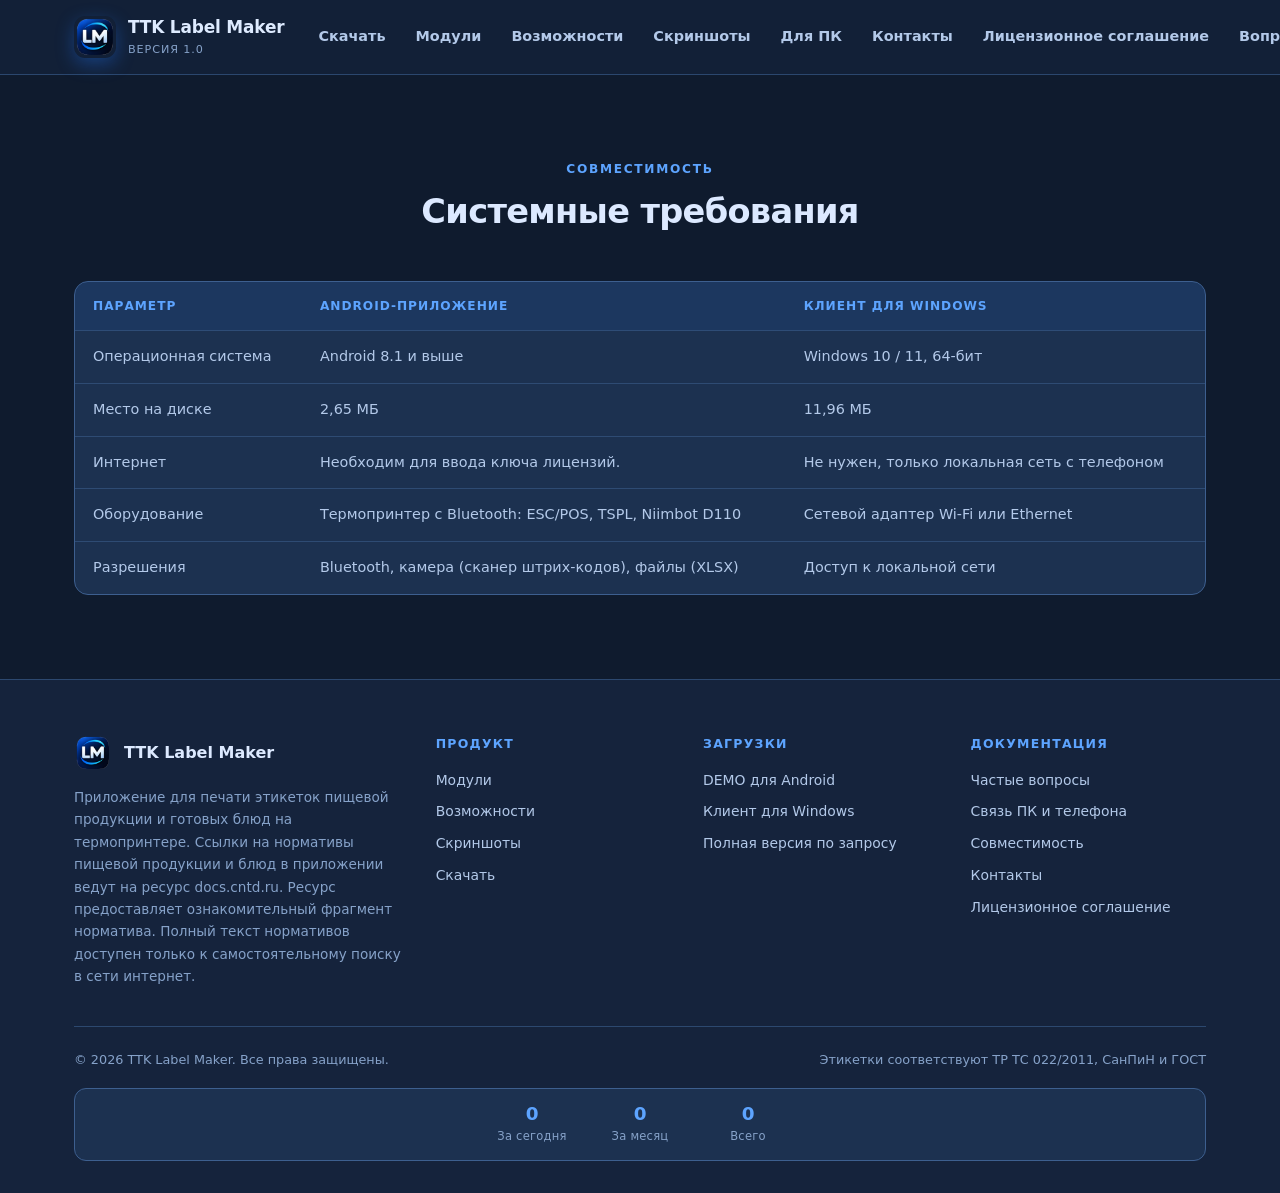
==== commit 5fe3d464: "Футер: обновлён текст о приложении, уточнён источник нормативов docs.cntd.ru" ====
--- a/Compatibility.html
+++ b/Compatibility.html
@@ -137,8 +137,7 @@
             <span>TTK Label Maker</span>
           </div>
           <p>
-            Приложение для печати этикеток пищевой продукции и технологических карт блюд
-            на термопринтере. Версия 1.0, Android и Windows.
+            Приложение для печати этикеток пищевой продукции и готовых блюд на термопринтере. Ссылки на нормативы пищевой продукции и блюд в приложении ведут на ресурс docs.cntd.ru. Ресурс предоставляет ознакомительный фрагмент норматива. Полный текст нормативов доступен только к самостоятельному поиску в сети интернет.
           </p>
         </div>
 
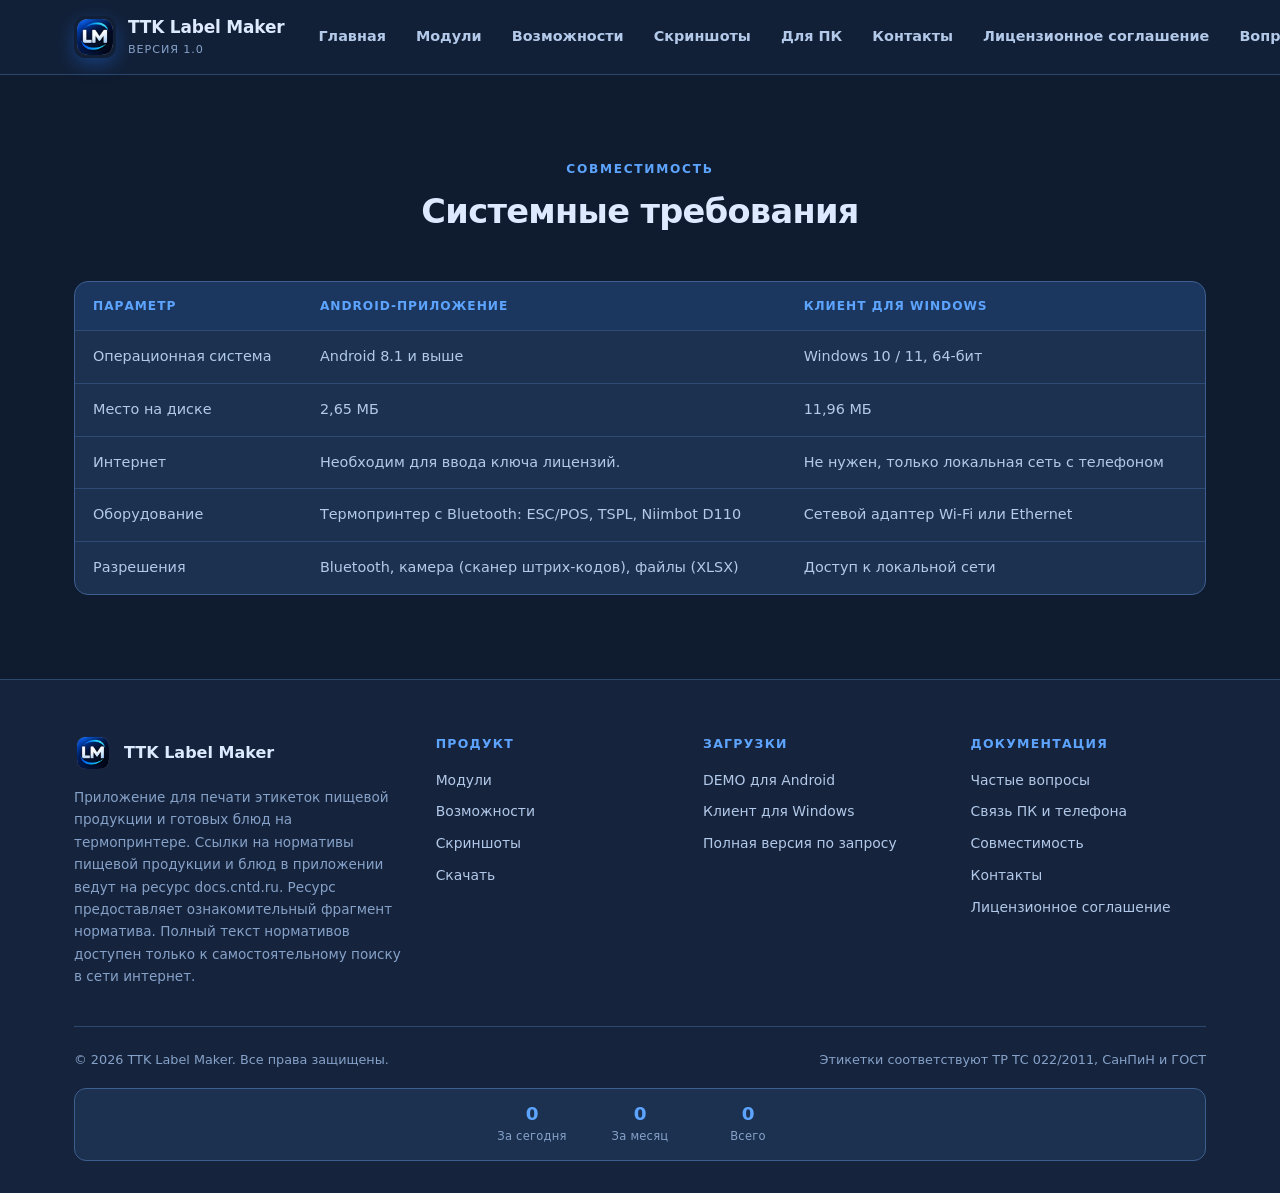
==== commit 7b15d5a3: "Меню: первый пункт «Скачать» заменён на «Главная» по всем страницам" ====
--- a/Compatibility.html
+++ b/Compatibility.html
@@ -50,7 +50,7 @@
 
       <nav id="mainNav">
           <ul class="nav">
-            <li><a href="download.html">Скачать</a></li>
+            <li><a href="index.html">Главная</a></li>
             <li><a class="is-active" href="modules.html">Модули</a></li>
             <li><a href="features.html">Возможности</a></li>
             <li><a href="screens.html">Скриншоты</a></li>
@@ -166,7 +166,7 @@
             <li><a href="faq.html">Частые вопросы</a></li>
             <li><a href="pc.html">Связь ПК и телефона</a></li>
             <li><a href="Compatibility.html">Совместимость</a></li>
-            <li><a href="#contacts">Контакты</a></li>
+            <li><a href="contacts.html">Контакты</a></li>
             <li><a href="license.html">Лицензионное соглашение</a></li>
           </ul>
         </div>
--- a/assets/css/style.css
+++ b/assets/css/style.css
@@ -769,8 +769,8 @@
 /* ================= Windows: клиент-редактор ================= */
 .win-showcase {
   display: grid;
-  grid-template-columns: 1fr 1fr;
-  gap: 26px;
+  grid-template-columns: repeat(3, 1fr);
+  gap: 20px;
   align-items: start;
   margin-bottom: 40px;
 }
@@ -797,9 +797,6 @@
   width: 100%;
   height: auto;
   border-radius: 10px;
-  aspect-ratio: 16 / 10.5;
-  object-fit: cover;
-  object-position: top center;
   transition: transform 0.5s ease;
 }
 
@@ -1520,6 +1517,13 @@
   font-size: 0.95rem;
 }
 
+.license__lead {
+  color: var(--text-dim);
+  font-size: 0.95rem;
+  line-height: 1.7;
+  margin-bottom: 24px;
+}
+
 .license__meta {
   padding-top: 24px;
   border-top: 1px solid rgba(51, 82, 124, 0.8);
@@ -2115,10 +2119,6 @@
     grid-template-columns: 1fr;
   }
 
-  .win-shot__frame img {
-    aspect-ratio: 16 / 10;
-  }
-
   .license {
     width: 100%;
     padding: 24px 18px;
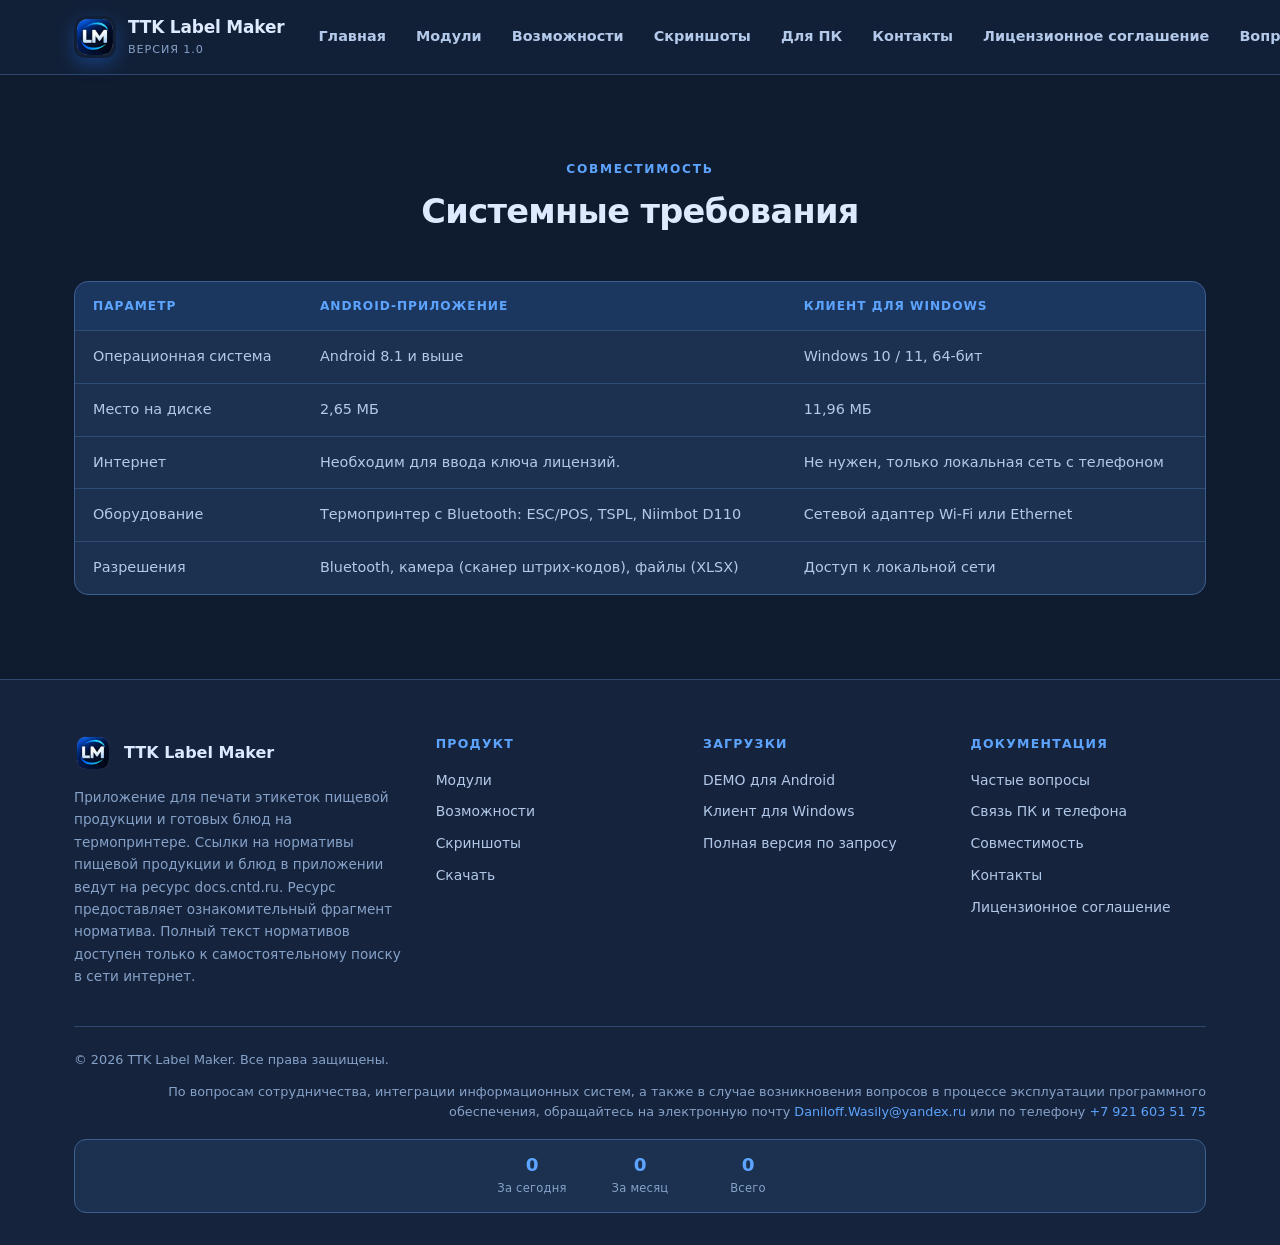
==== commit f9857a0c: "Футер: вместо строки про ТР ТС 022/2011 — контакты для сотрудничества и поддержки" ====
--- a/Compatibility.html
+++ b/Compatibility.html
@@ -174,7 +174,7 @@
 
       <div class="footer__bottom">
         <span>© 2026 TTK Label Maker. Все права защищены.</span>
-        <span>Этикетки соответствуют ТР ТС 022/2011, СанПиН и ГОСТ</span>
+        <span class="footer__legal">По вопросам сотрудничества, интеграции информационных систем, а также в случае возникновения вопросов в процессе эксплуатации программного обеспечения, обращайтесь на электронную почту <a href="mailto:Daniloff.Wasily@yandex.ru">Daniloff.Wasily@yandex.ru</a> или по телефону <a href="tel:+79216035175">+7 921 603 51 75</a></span>
       </div>
 
       <div class="footer__stats" id="footerStats" aria-label="Статистика посещений">
--- a/assets/css/style.css
+++ b/assets/css/style.css
@@ -363,17 +363,39 @@
 }
 
 .hero h1 {
-  font-size: clamp(2.1rem, 4.6vw, 3.35rem);
+  font-size: clamp(1.7rem, 3.5vw, 2.6rem);
   font-weight: 800;
-  line-height: 1.12;
-  letter-spacing: -0.025em;
-  margin-bottom: 20px;
+  line-height: 1.16;
+  letter-spacing: -0.02em;
+  margin-bottom: 18px;
   color: #dce9ff;
 }
 
 .hero h1 em {
   font-style: normal;
   color: var(--accent-2);
+}
+
+.hero h2.hero__subtitle {
+  font-size: clamp(1rem, 1.6vw, 1.2rem);
+  font-weight: 600;
+  line-height: 1.5;
+  color: var(--text-dim);
+  text-align: center;
+  margin: 0 0 18px;
+}
+
+.hero h3.hero__note {
+  font-size: 0.92rem;
+  font-weight: 400;
+  line-height: 1.6;
+  color: var(--muted);
+  margin: 0 0 8px;
+  max-width: 640px;
+}
+
+.hero h3.hero__note:last-of-type {
+  margin-bottom: 30px;
 }
 
 .hero__lead {
@@ -1728,6 +1750,21 @@
   color: var(--muted);
 }
 
+.footer__legal {
+  flex: 1 1 100%;
+  line-height: 1.55;
+  text-align: right;
+}
+
+.footer__legal a {
+  color: var(--accent-2);
+  text-decoration: none;
+}
+
+.footer__legal a:hover {
+  text-decoration: underline;
+}
+
 .footer__stats {
   display: flex;
   flex-wrap: wrap;
@@ -2143,6 +2180,10 @@
 }
 
 @media (max-width: 820px) {
+  .footer__legal {
+    text-align: left;
+  }
+
   .table-wrap {
     overflow: hidden;
   }
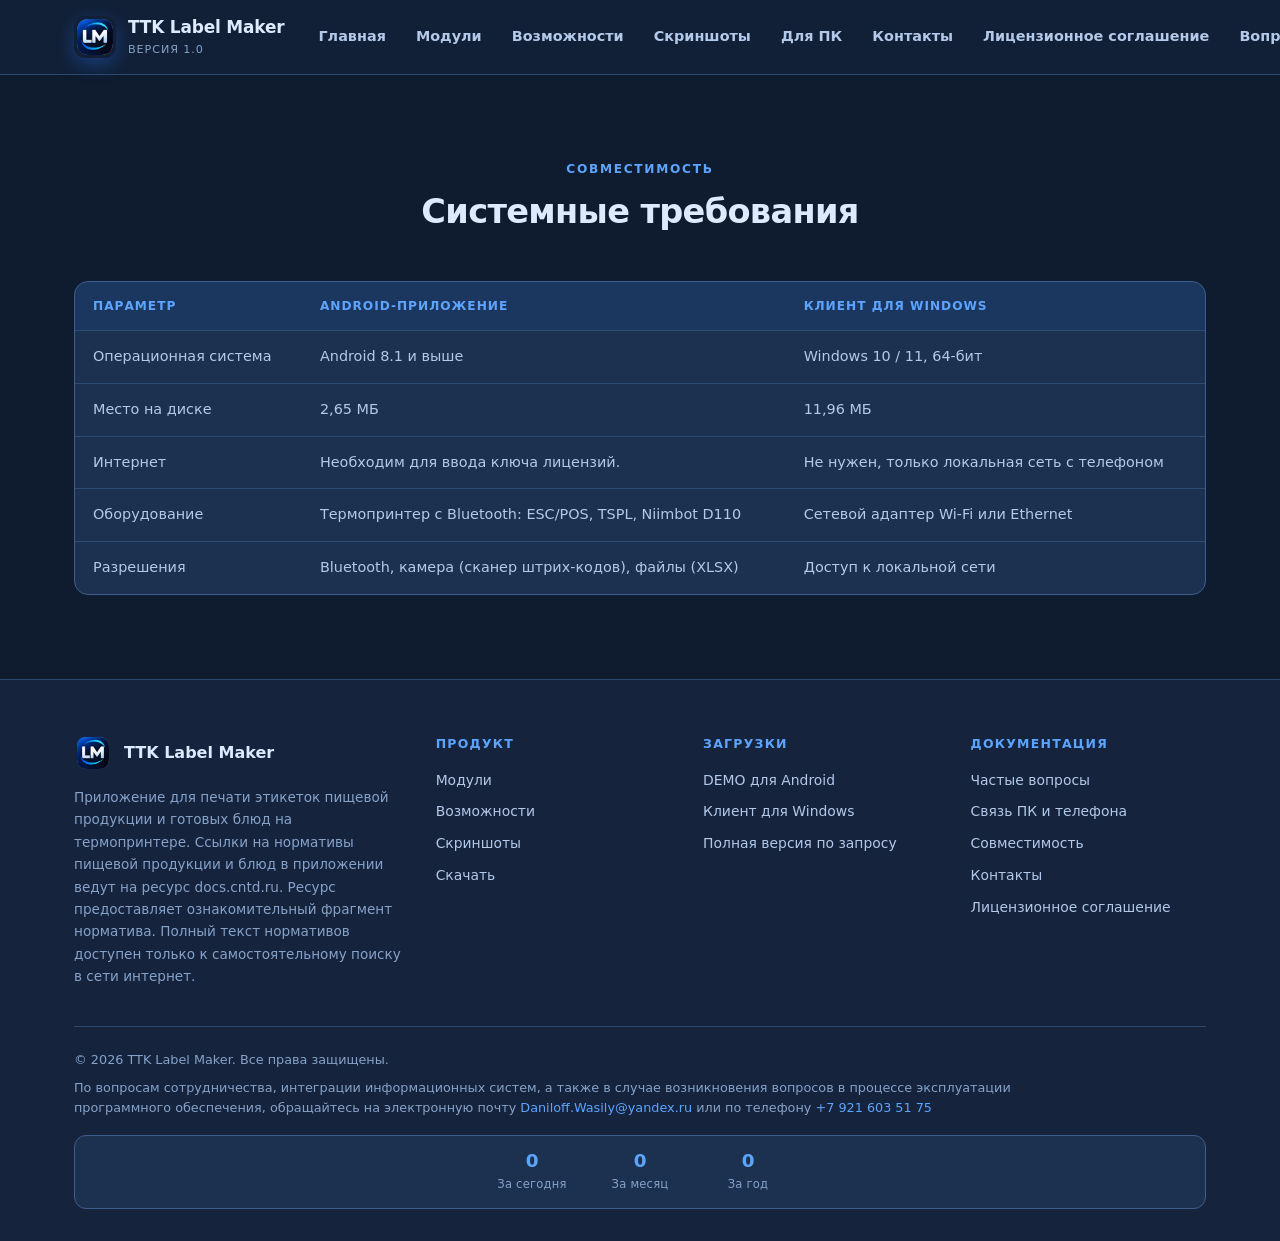
==== commit 2582a6ad: "Счётчик: «За месяц» считается с 1-го числа, «Всего» переименовано в «За год» (за текущий год)" ====
--- a/Compatibility.html
+++ b/Compatibility.html
@@ -188,7 +188,7 @@
         </span>
         <span class="footer__stat">
           <b class="footer__stat-num" data-k="total">–</b>
-          <span class="footer__stat-lbl">Всего</span>
+          <span class="footer__stat-lbl">За год</span>
         </span>
       </div>
     </div>
@@ -464,12 +464,12 @@
         var urlToday = 'https://api-metrika.yandex.net/stat/v1/data?ids=' + CID +
           '&metrics=ym:s:visits&date1=' + todayStr + '&date2=' + todayStr + '&group=day&dimensions=ym:s:date';
         var d1 = new Date();
-        d1.setDate(d1.getDate() - 30);
-        var d1s = d1.toISOString().slice(0, 10);
+        d1.setDate(1);
+        var d1s = d1.getFullYear() + '-' + String(d1.getMonth() + 1).padStart(2, '0') + '-01';
         var urlMonth = 'https://api-metrika.yandex.net/stat/v1/data?ids=' + CID +
           '&metrics=ym:s:visits&date1=' + d1s + '&date2=today';
         var urlTotal = 'https://api-metrika.yandex.net/stat/v1/data?ids=' + CID +
-          '&metrics=ym:s:visits&date1=2026-01-01&date2=today';
+          '&metrics=ym:s:visits&date1=' + _now.getFullYear() + '-01-01&date2=today';
 
         function get(u, cb) {
           fetch(u, { headers: { 'Authorization': 'OAuth ' + TOKEN } })
--- a/assets/css/style.css
+++ b/assets/css/style.css
@@ -1739,11 +1739,9 @@
 }
 
 .footer__bottom {
-  display: flex;
-  flex-wrap: wrap;
-  align-items: center;
-  justify-content: space-between;
-  gap: 12px;
+  display: grid;
+  grid-template-columns: 1fr;
+  gap: 8px;
   padding-top: 22px;
   border-top: 1px solid rgba(51, 82, 124, 0.8);
   font-size: 0.8rem;
@@ -1751,9 +1749,9 @@
 }
 
 .footer__legal {
-  flex: 1 1 100%;
+  max-width: 980px;
   line-height: 1.55;
-  text-align: right;
+  text-align: left;
 }
 
 .footer__legal a {
@@ -2180,10 +2178,6 @@
 }
 
 @media (max-width: 820px) {
-  .footer__legal {
-    text-align: left;
-  }
-
   .table-wrap {
     overflow: hidden;
   }
